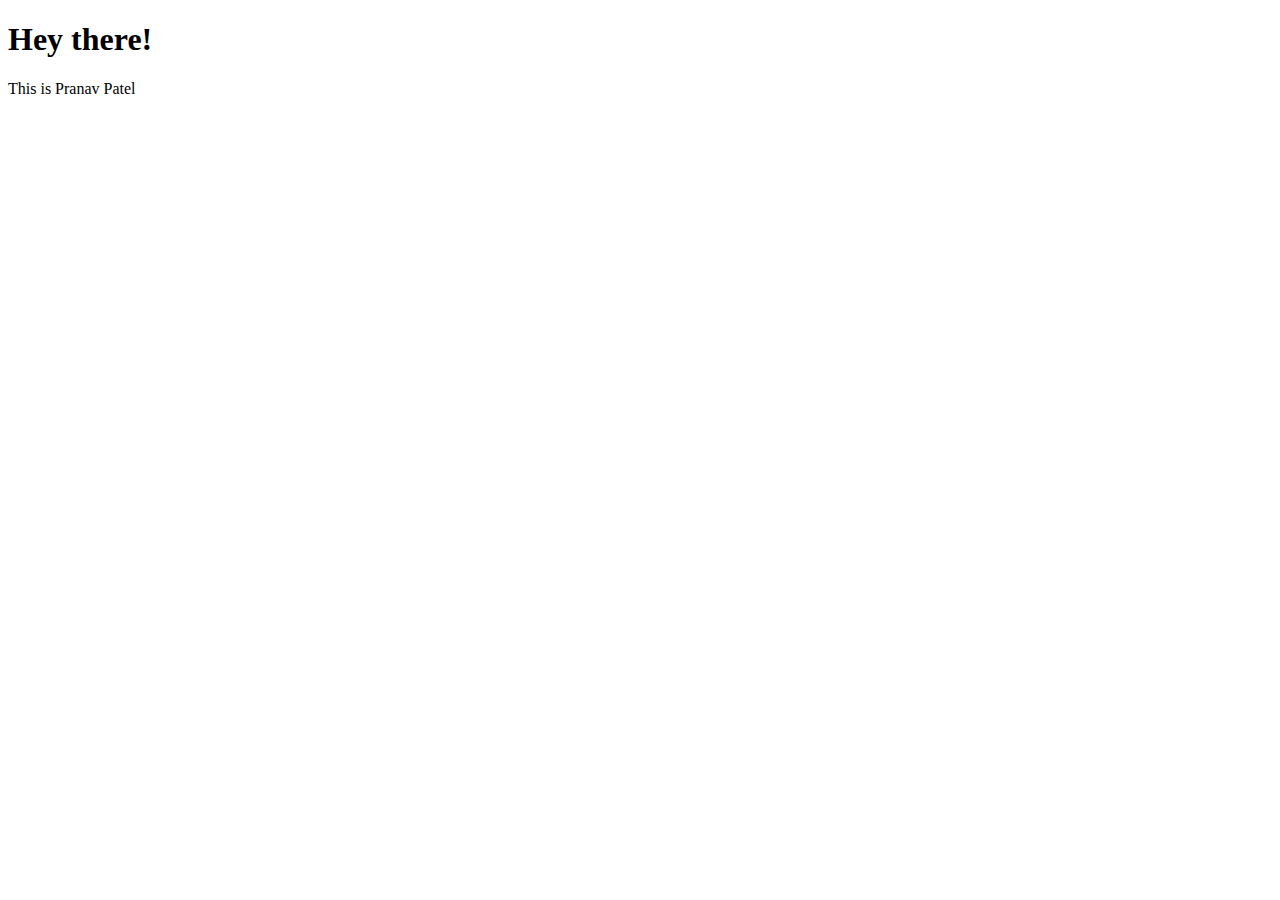
==== index.html @ 06e88c02 "initial commit" ====
<!DOCTYPE html>
<html lang="en">
<head>
    <meta charset="UTF-8">
    <meta http-equiv="X-UA-Compatible" content="IE=edge">
    <meta name="viewport" content="width=device-width, initial-scale=1.0">
    <title>Document</title>
</head>
<body>
    <h1>Hey there!</h1>
    This is Pranav Patel
</body>
</html>
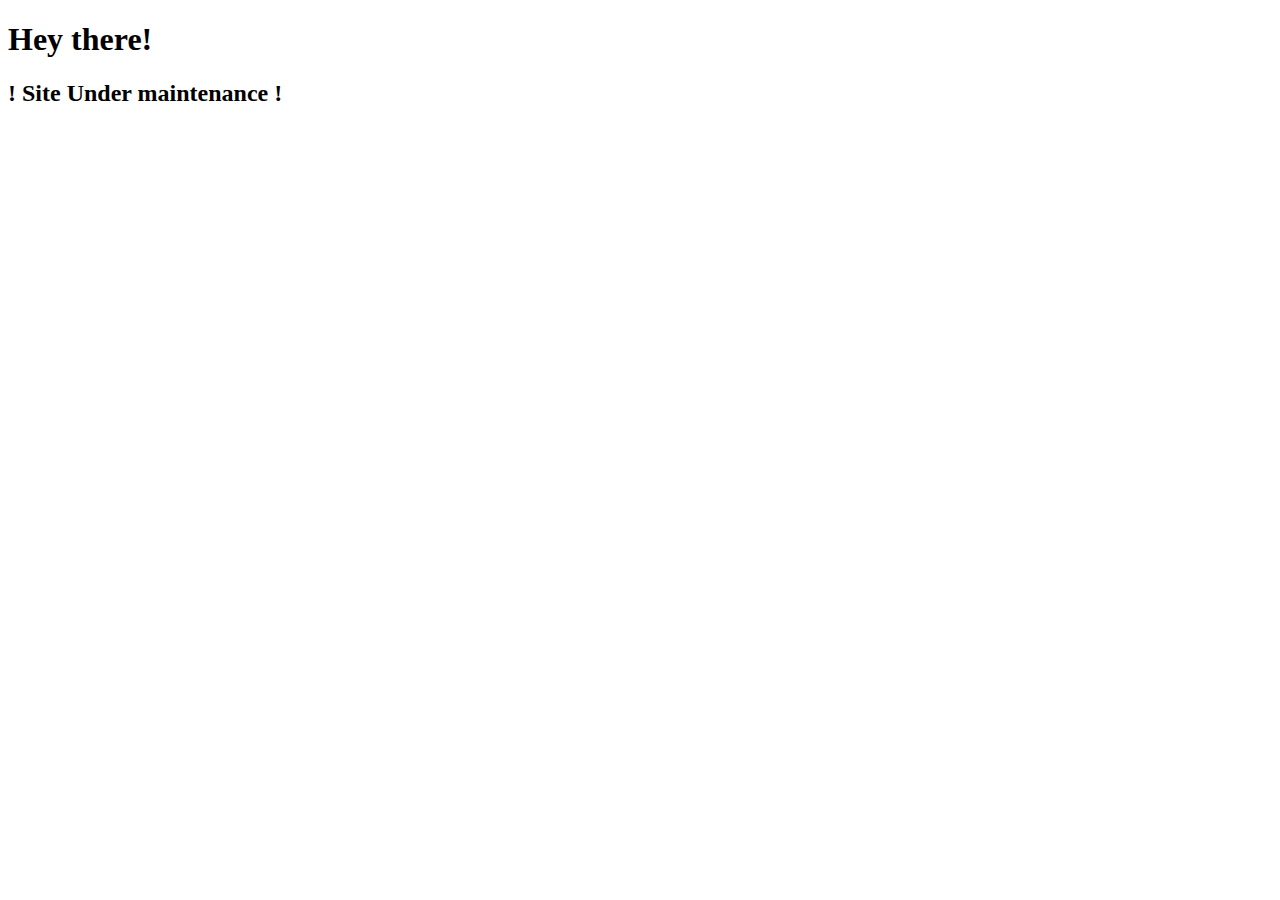
==== commit 3de33935: "under maintenance update index.js" ====
--- a/index.html
+++ b/index.html
@@ -4,10 +4,10 @@
     <meta charset="UTF-8">
     <meta http-equiv="X-UA-Compatible" content="IE=edge">
     <meta name="viewport" content="width=device-width, initial-scale=1.0">
-    <title>Document</title>
+    <title>Pranav Patel</title>
 </head>
 <body>
     <h1>Hey there!</h1>
-    This is Pranav Patel
+   <h2>               ! Site Under maintenance !    </h2> 
 </body>
 </html>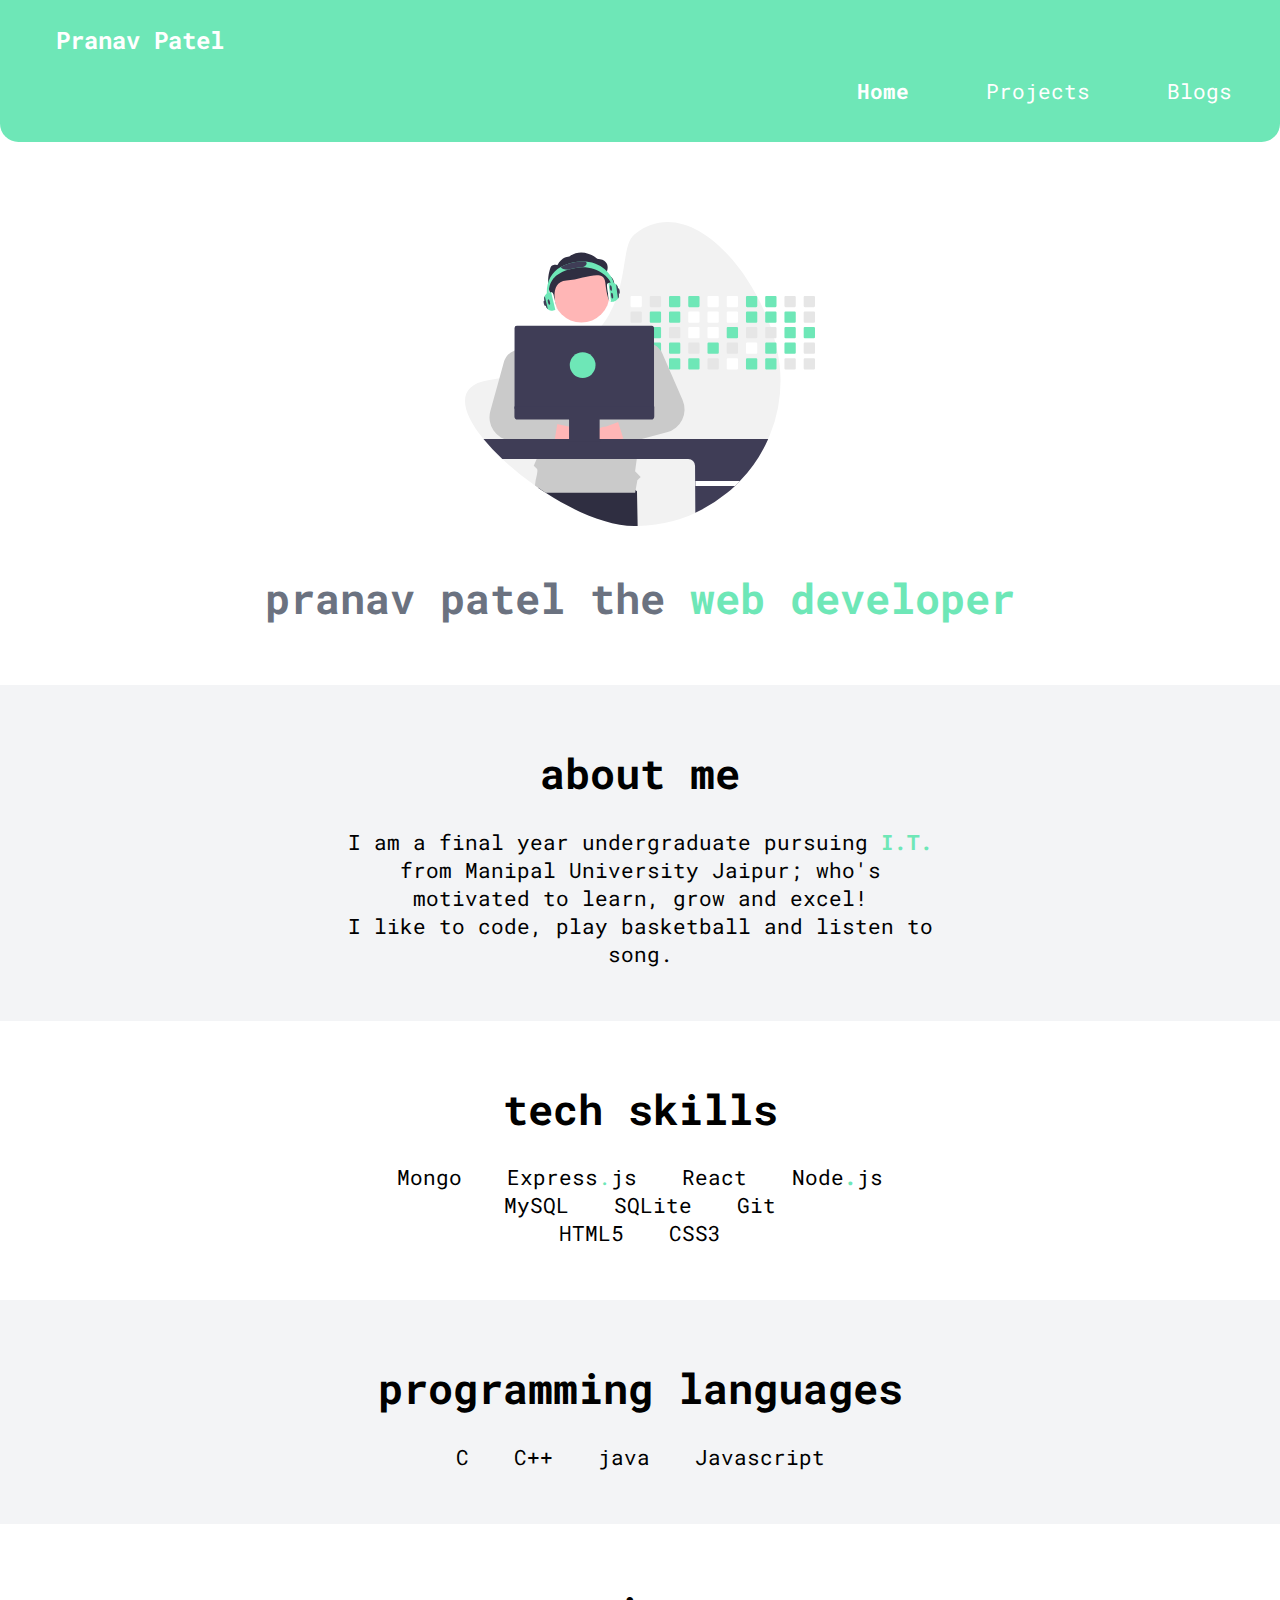
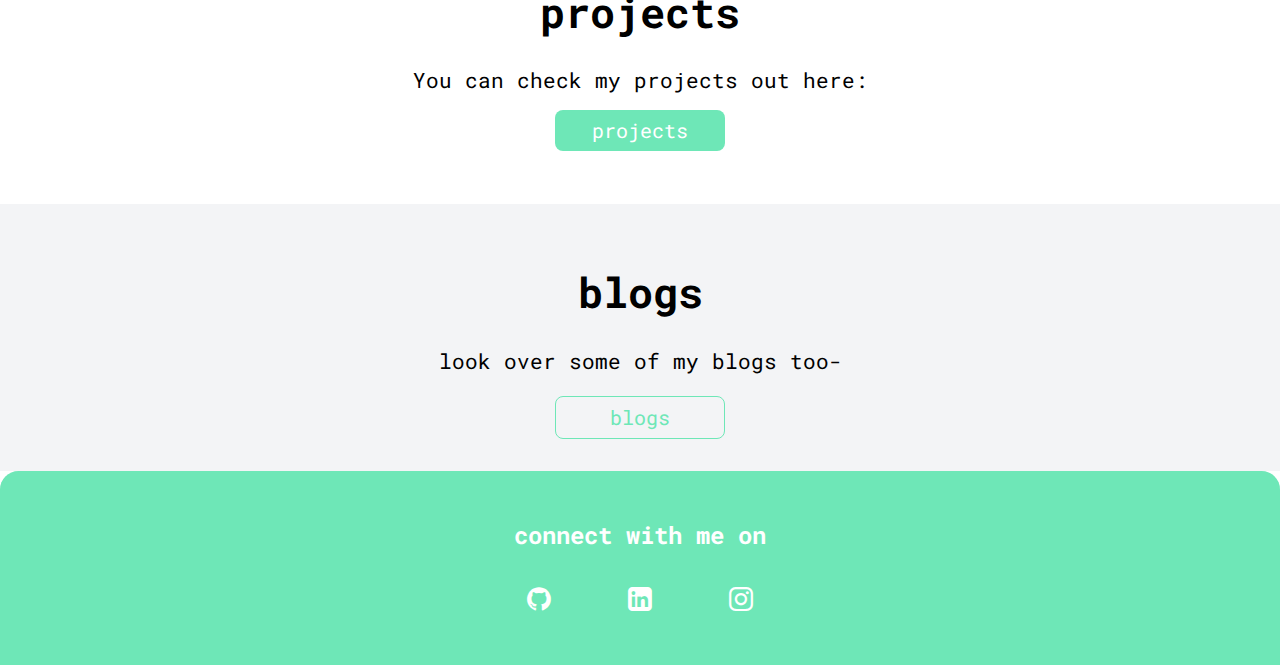
==== commit 51a327ad: "style: first page complete" ====
--- a/index.html
+++ b/index.html
@@ -1,13 +1,117 @@
 <!DOCTYPE html>
 <html lang="en">
+
 <head>
     <meta charset="UTF-8">
     <meta http-equiv="X-UA-Compatible" content="IE=edge">
     <meta name="viewport" content="width=device-width, initial-scale=1.0">
+    <link href="/styles/styles.css" rel="stylesheet" />
+    <link rel="stylesheet" href="https://cdnjs.cloudflare.com/ajax/libs/font-awesome/4.7.0/css/font-awesome.min.css">
     <title>Pranav Patel</title>
+    <link rel="icon" type="image/png" href="/images/favicon-16x16.png" sizes="16x16" />
+
 </head>
+
 <body>
-    <h1>Hey there!</h1>
-   <h2>               ! Site Under maintenance !    </h2> 
+    <nav class="navigation container">
+        <div class="nav-brand"><a class="link" href="/">Pranav Patel</a></div>
+        <ul class="list-non-bullet nav-pills">
+            <li class="list-item-inline">
+                <a class="link link-active" href="/">Home</a>
+                </li">
+            <li class="list-item-inline">
+                <a class="link" href="projects.html">Projects</a>
+            </li>
+            <li class="list-item-inline">
+                <a class="link" href="blogs.html">Blogs</a>
+            </li>
+        </ul>
+    </nav>
+
+    <header class="hero">
+        <img class="hero-img" src="/images/hero.svg" />
+        <h1 class="hero-heading">pranav patel the <span class="heading-inverted"> web developer</span></h1>
+    </header>
+
+    <section class="section ow">
+        <div class="container container-center">
+            <h1>about me</h1>
+            <p>I am a final year undergraduate pursuing <span style="font-weight: bolder;"
+                    class="heading-inverted">I.T.</span> from Manipal University Jaipur; who's motivated to learn, grow
+                and excel!<br> I like to code, play basketball and listen to song.</p>
+        </div>
+    </section>
+    <section class="section">
+        <div class="container container-center">
+            <h1>tech skills</h1>
+            <ul class="list-non-bullet">
+                <li class="list-item-inline">Mongo</li>
+                <li class="list-item-inline">Express<span class="heading-inverted">.</span>js</li>
+                <li class="list-item-inline">React</li>
+                <li class="list-item-inline">Node<span style="font-weight: bolder;" class="heading-inverted">.</span>js</li>
+
+                <br>
+                <li class="list-item-inline">MySQL</li>
+                <li class="list-item-inline">SQLite</li>
+                <li class="list-item-inline">Git</li>
+
+                <br>
+                <li class="list-item-inline">HTML5</li>
+                <li class="list-item-inline">CSS3</li>
+
+            </ul>
+        </div>
+    </section>
+    <section class="section ow">
+        <div class="container container-center">
+            <h1>programming languages</h1>
+            <ul class="list-non-bullet">
+                <li class="list-item-inline">C</li>
+                <li class="list-item-inline">C++</li>
+                <li class="list-item-inline">java</li>
+                <li class="list-item-inline">Javascript</li>
+            </ul>
+        </div>
+    </section>
+    <section class="section">
+        <div class="container container-center">
+          <h1>projects</h1>
+          <p>
+            You can check my projects out here:
+            <a style="margin: 1rem auto;" href="projects.html" class="link link-primary">projects</a>
+          </p>
+        </div>
+      </section>
+      <section class="section ow">
+        <div class="container container-center">
+          <h1>blogs</h1>
+          <p>look over some of my blogs too-</p>
+          <a style="margin: auto;" href="blogs.html" class="link link-secondary">blogs</a>
+        </div>
+      </section>
+
+    <footer class="footer">
+        <div class="footer-header">connect with me on</div>
+        <ul class="social-links list-non-bullet">
+            <li class="list-item-inline">
+                <a class="link" href="https://github.com/pranavpatel08">
+                    <i class="fa fa-github fa-lg" aria-hidden="true"></i>
+                </a>
+            </li>
+            <li class="list-item-inline">
+                <a class="link" href="https://www.linkedin.com/in/pranavpatel08/">
+                    <i class="fa fa-linkedin-square fa-lg" aria-hidden="true"></i>
+                </a>
+            </li>
+            <li class="list-item-inline">
+                <a class="link" href="https://www.instagram.com/pra.nnavv/">
+                    <i class="fa fa-instagram fa-lg" aria-hidden="true"></i>
+                </a>
+            </li>
+
+        </ul>
+    </footer>
+
 </body>
+
 </html>--- a/styles/styles.css
+++ b/styles/styles.css
@@ -0,0 +1,180 @@
+@import url('https://fonts.googleapis.com/css2?family=Roboto+Slab&display=swap');
+@import url('https://fonts.googleapis.com/css2?family=Roboto+Mono&display=swap');
+
+:root {
+    --primary-color: #6EE7B7;
+    --off-white: #f3f4f6;
+    --dark-gray: #6b7280;
+  }
+  
+  body {
+    /* font-family: "Cutive Mono", monospace; */
+    font-family: 'Roboto Mono', monospace;
+    /* font-family: 'Roboto Slab', serif; */
+    font-size: 1.3rem;
+    margin: 0px;
+    background: white;
+  }
+  
+  hr {
+    margin: 2rem 0rem;
+  }
+  
+  /** spaces **/
+  
+  .margin-md {
+    margin: 2rem;
+  }
+  
+  /** container **/
+  .container {
+    padding: 0rem 1rem;
+  }
+  
+  .container-center {
+    max-width: 600px;
+    margin: auto;
+    text-align: center;
+  }
+  
+  /** links **/
+  .link {
+    box-sizing: border-box;
+    text-decoration: none;
+    padding: 0.5rem 1rem;
+    text-align: center;
+  }
+  
+  .link-primary {
+    background-color: var(--primary-color);
+    border-radius: 0.5rem;
+    color: white;
+    display: block;
+    max-width: 170px;
+    margin: 1rem 1rem 1rem 0rem;
+    font-size: 19.5px;
+  }
+  
+  .link-secondary {
+    color: var(--primary-color);
+    border-radius: 0.5rem;
+    border: 1px solid var(--primary-color);
+    display: block;
+    max-width: 170px;
+    margin: 1rem 1rem 1rem 0rem;
+    font-size: 19.5px;
+  }
+    
+  /** lists **/
+  
+  .list-non-bullet {
+    list-style: none;
+    padding-inline-start: 0px;
+  }
+  
+  .list-item-inline {
+    display: inline;
+    padding: 0rem 1rem;
+  }
+  
+  /** navigation **/
+  
+  .navigation {
+    background: var(--primary-color);
+    padding: 1rem;
+    border-bottom-left-radius: 1.15rem;
+    border-bottom-right-radius: 1.15rem;
+  }
+  
+  .navigation .nav-brand {
+    font-weight: bold;
+    padding-top: .5rem;
+    padding-left: 1.5rem;
+    font-size: x-large;
+    color: white;
+  }
+  
+  .navigation .nav-pills {
+    text-align: right;
+  }
+  
+  .navigation .link {
+    color: white;
+  }
+  
+  .navigation .link-active {
+    font-weight: bold;
+  }
+  
+  /** header **/
+  
+  .hero {
+    padding: 2rem;
+    padding-top: 5rem;
+  }
+  
+  .hero .hero-img {
+    max-width: 80%;
+    width: 350px;
+    display: block;
+    margin: auto;
+  }
+  
+  .hero .hero-heading {
+    text-align: center;
+    padding-top: 1rem;
+    color: var(--dark-gray);
+  }
+  
+.heading-inverted {
+    color: var(--primary-color);
+  }
+  
+  /** sections **/
+  
+  .section {
+    padding: 2rem;
+  }
+  
+  .section h1 {
+    text-align: center;
+  }
+  
+  .ow {
+    background-color: var(--off-white);
+  }
+  
+  /** footers **/
+  
+  .footer {
+    background-color: var(--primary-color);
+    padding: 2rem 1rem;
+    text-align: center;
+    color: white;
+    border-top-right-radius: 1.15rem;
+    border-top-left-radius: 1.15rem;
+  }
+  
+  .footer .link {
+    color: white;
+  }
+  
+  .footer .footer-header {
+    padding: 1rem 0rem 0.8rem 0rem;
+    font-weight: bold;
+    font-size: x-large;
+  }
+  
+  .footer ul {
+    padding-inline-start: 0px;
+  }
+  
+  /** projects **/
+  .showcase-list {
+    padding: 2rem;
+  }
+  
+  /** blogs **/
+  .showcase-blog {
+    padding-bottom: 6rem;
+  }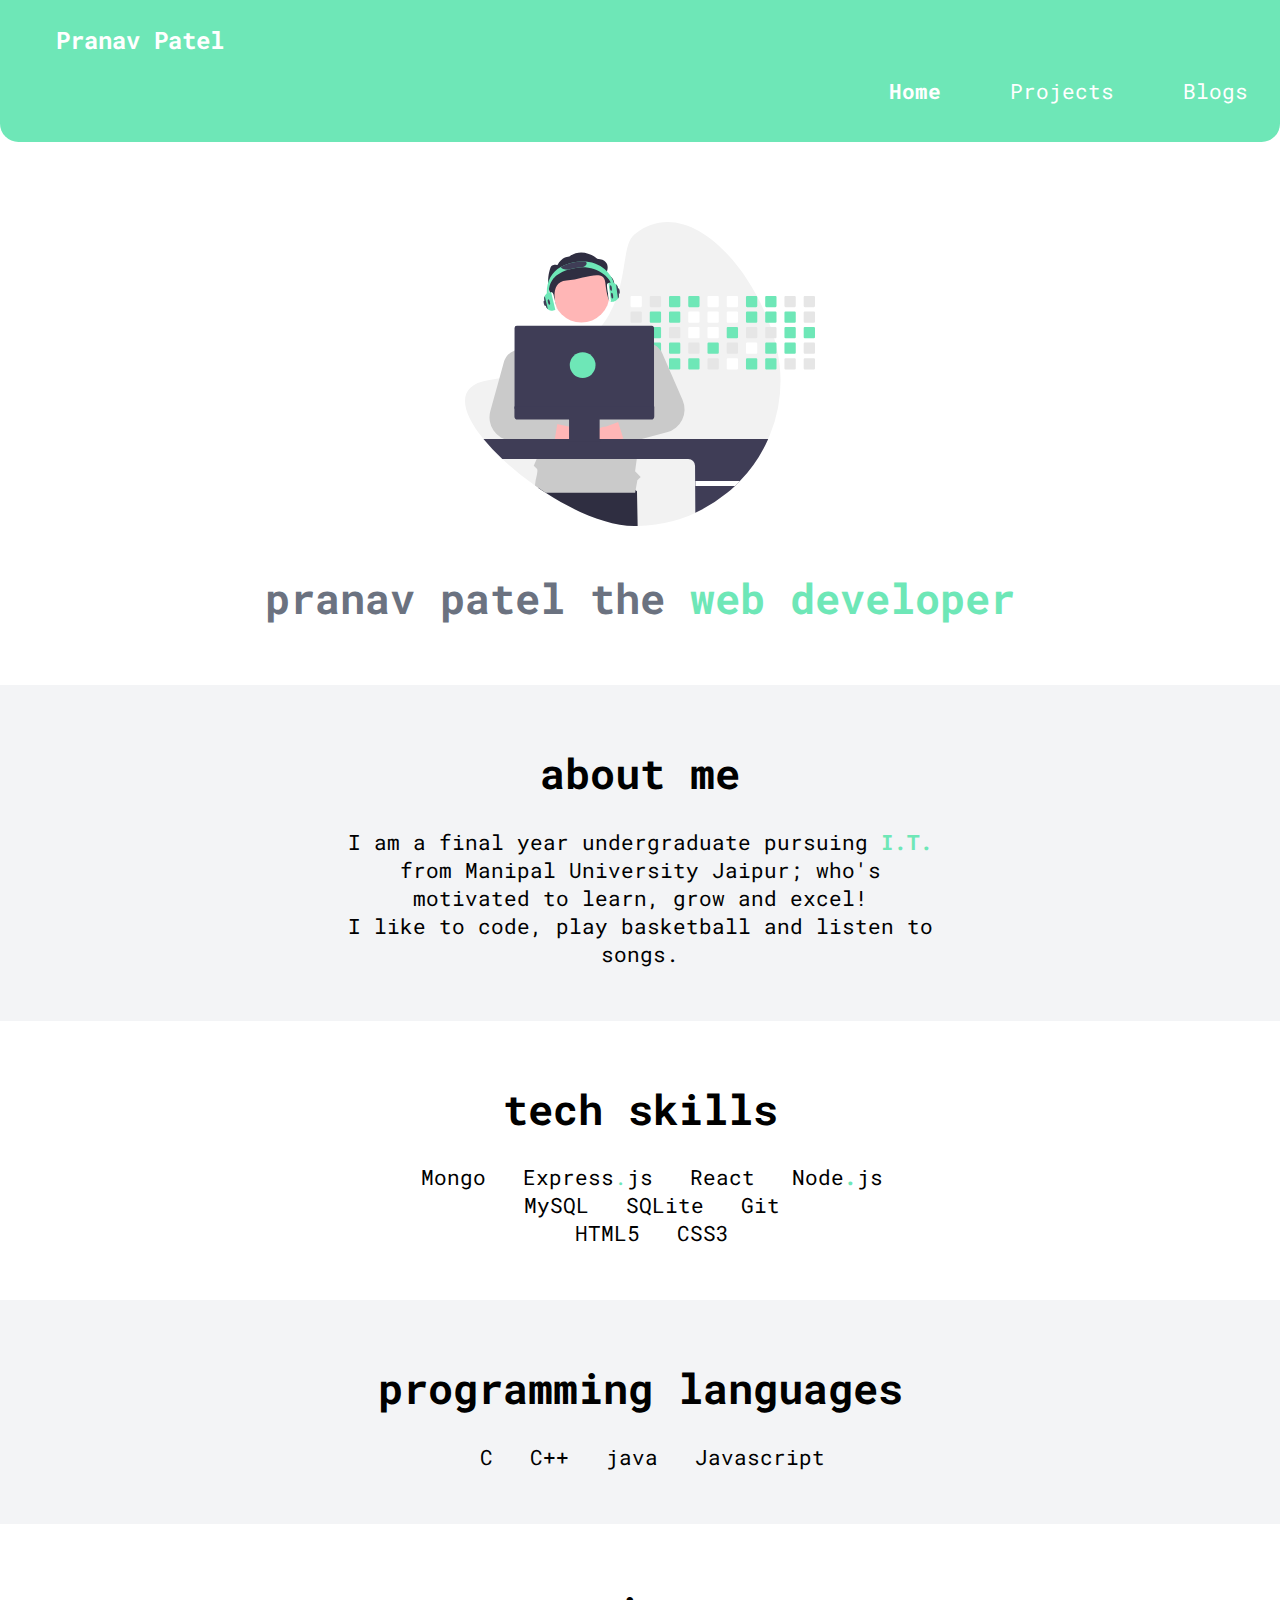
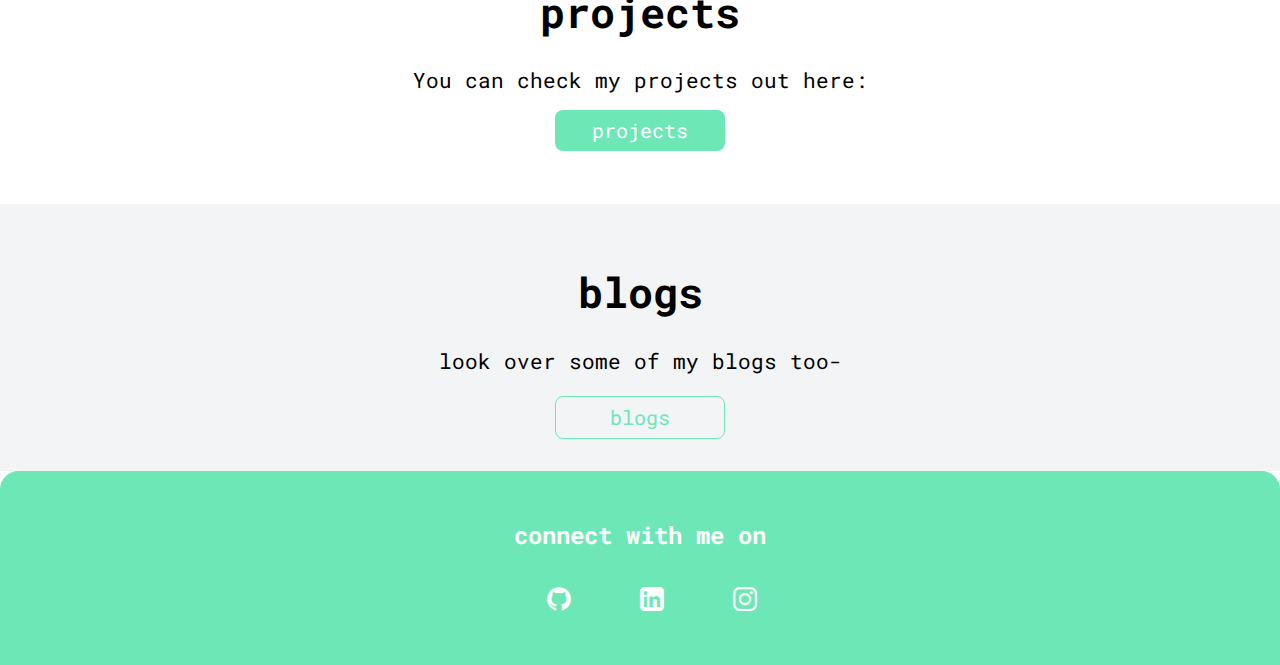
==== commit 51271ecb: "feat: change inline for smaller screens" ====
--- a/index.html
+++ b/index.html
@@ -7,7 +7,7 @@
     <meta name="viewport" content="width=device-width, initial-scale=1.0">
     <link href="/styles/styles.css" rel="stylesheet" />
     <link rel="stylesheet" href="https://cdnjs.cloudflare.com/ajax/libs/font-awesome/4.7.0/css/font-awesome.min.css">
-    <title>Pranav Patel</title>
+    <title>Pranav Patel | Home</title>
     <link rel="icon" type="image/png" href="/images/favicon-16x16.png" sizes="16x16" />
 
 </head>
@@ -37,8 +37,9 @@
         <div class="container container-center">
             <h1>about me</h1>
             <p>I am a final year undergraduate pursuing <span style="font-weight: bolder;"
-                    class="heading-inverted">I.T.</span> from Manipal University Jaipur; who's motivated to learn, grow
-                and excel!<br> I like to code, play basketball and listen to song.</p>
+                    class="heading-inverted">I.T.</span> from Manipal University Jaipur; who's motivated to learn, grow and excel!
+                    <br> I like to code, play basketball and listen to songs.
+            </p>
         </div>
     </section>
     <section class="section">
--- a/styles/styles.css
+++ b/styles/styles.css
@@ -74,8 +74,22 @@
   
   .list-item-inline {
     display: inline;
-    padding: 0rem 1rem;
+    padding-left: 1.5rem;
   }
+
+  @media only screen and (max-width: 550px) {
+    .navigation .list-item-inline {
+      padding-left: 0rem;
+    }
+  }
+
+  @media only screen and (max-width: 450px) {
+    .navigation .list-item-inline {
+      display:block;
+        }
+  }
+  
+  
   
   /** navigation **/
   
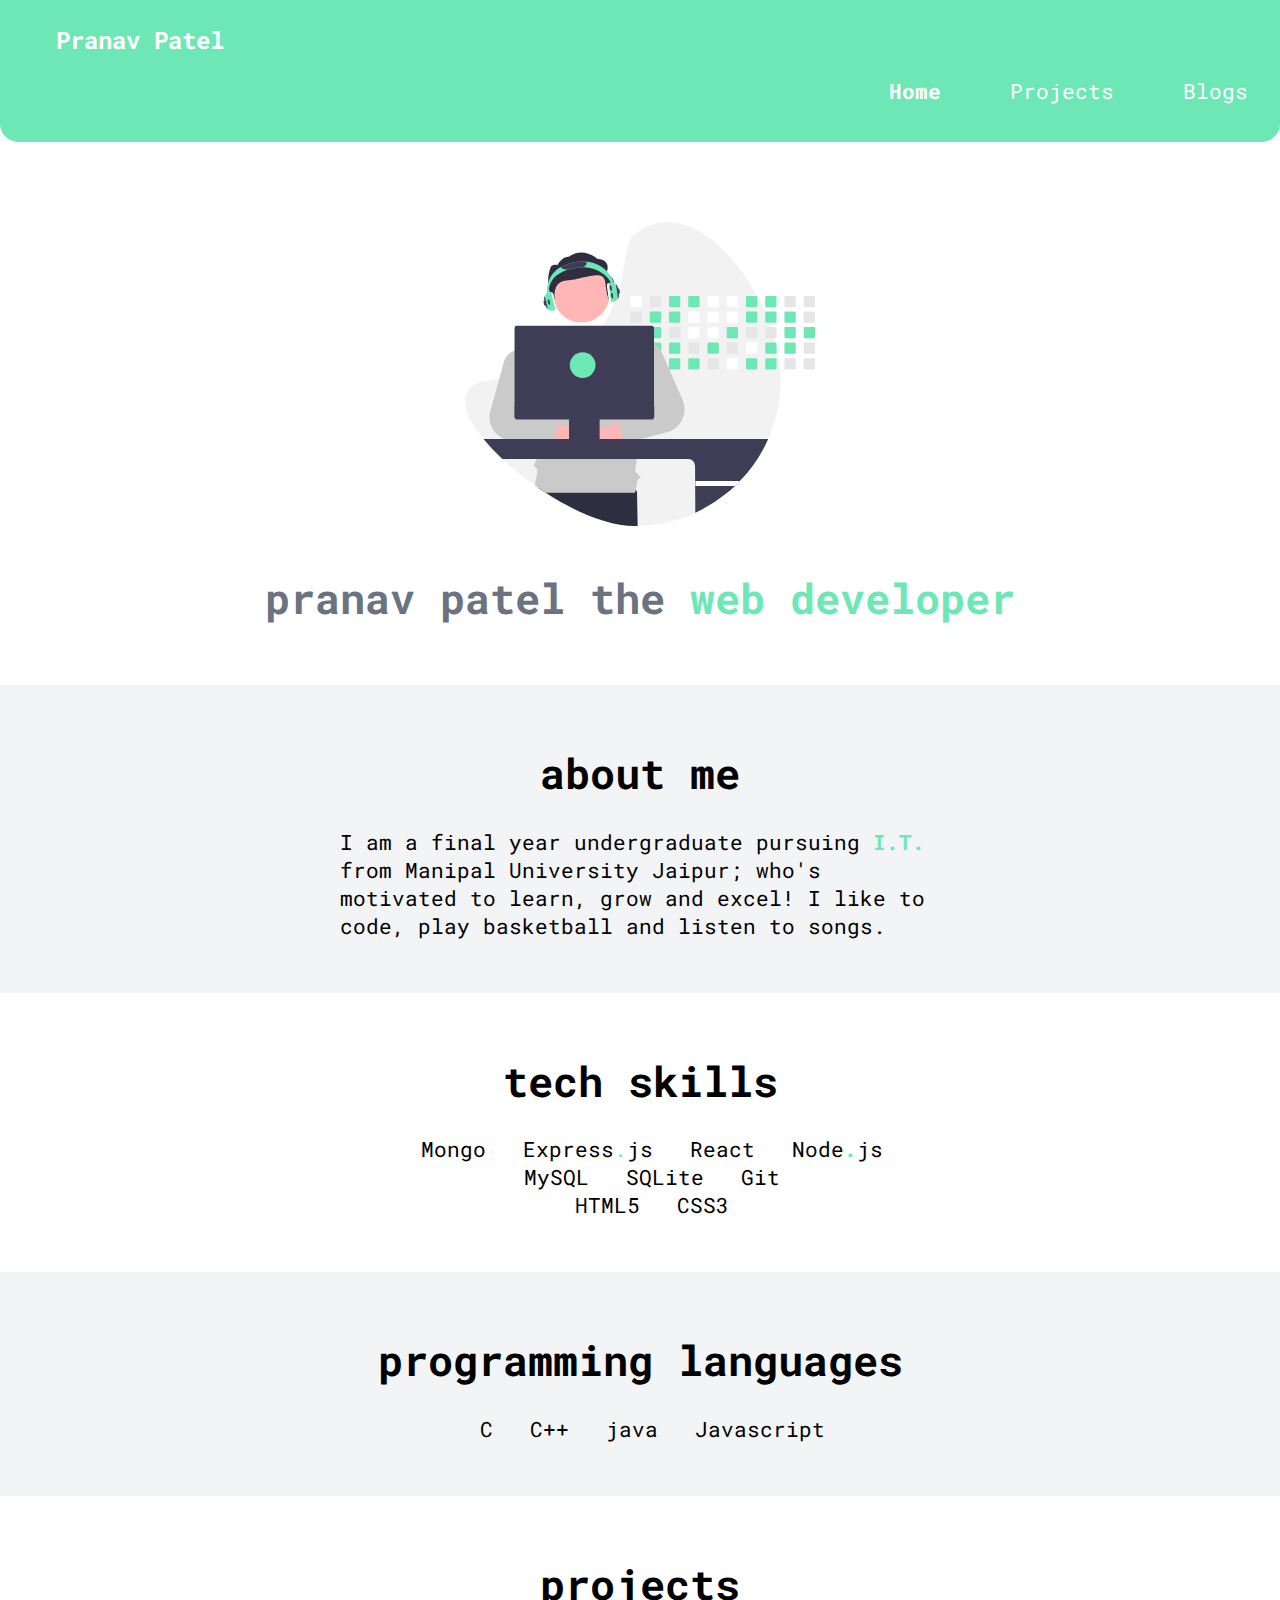
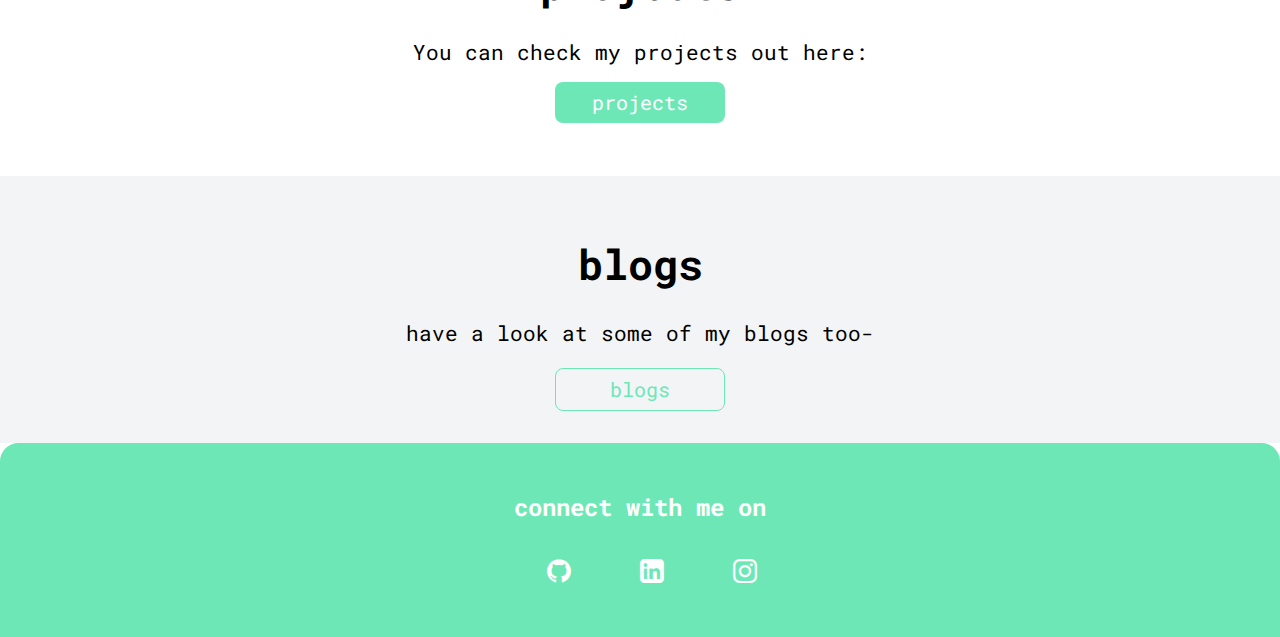
==== commit ae3b1abb: "feat: projects done" ====
--- a/index.html
+++ b/index.html
@@ -5,6 +5,8 @@
     <meta charset="UTF-8">
     <meta http-equiv="X-UA-Compatible" content="IE=edge">
     <meta name="viewport" content="width=device-width, initial-scale=1.0">
+    <meta name="author" content="Pranav Patel">
+    <meta name="description" content="My Portfolio">
     <link href="/styles/styles.css" rel="stylesheet" />
     <link rel="stylesheet" href="https://cdnjs.cloudflare.com/ajax/libs/font-awesome/4.7.0/css/font-awesome.min.css">
     <title>Pranav Patel | Home</title>
@@ -36,20 +38,22 @@
     <section class="section ow">
         <div class="container container-center">
             <h1>about me</h1>
-            <p>I am a final year undergraduate pursuing <span style="font-weight: bolder;"
-                    class="heading-inverted">I.T.</span> from Manipal University Jaipur; who's motivated to learn, grow and excel!
-                    <br> I like to code, play basketball and listen to songs.
+            <p> I am a final year undergraduate pursuing <span
+                    style="font-weight: bolder;" class="heading-inverted">I.T.</span> from Manipal University Jaipur;
+                who's motivated to learn, grow and excel!
+                I like to code, play basketball and listen to songs.
             </p>
         </div>
     </section>
     <section class="section">
         <div class="container container-center">
             <h1>tech skills</h1>
-            <ul class="list-non-bullet">
+            <ul style="text-align: center;" class="list-non-bullet">
                 <li class="list-item-inline">Mongo</li>
                 <li class="list-item-inline">Express<span class="heading-inverted">.</span>js</li>
                 <li class="list-item-inline">React</li>
-                <li class="list-item-inline">Node<span style="font-weight: bolder;" class="heading-inverted">.</span>js</li>
+                <li class="list-item-inline">Node<span style="font-weight: bolder;" class="heading-inverted">.</span>js
+                </li>
 
                 <br>
                 <li class="list-item-inline">MySQL</li>
@@ -66,7 +70,7 @@
     <section class="section ow">
         <div class="container container-center">
             <h1>programming languages</h1>
-            <ul class="list-non-bullet">
+            <ul style="text-align: center;" class="list-non-bullet">
                 <li class="list-item-inline">C</li>
                 <li class="list-item-inline">C++</li>
                 <li class="list-item-inline">java</li>
@@ -76,20 +80,20 @@
     </section>
     <section class="section">
         <div class="container container-center">
-          <h1>projects</h1>
-          <p>
-            You can check my projects out here:
-            <a style="margin: 1rem auto;" href="projects.html" class="link link-primary">projects</a>
-          </p>
+            <h1>projects</h1>
+            <p style="text-align: center;">
+                You can check my projects out here:
+                <a style="margin: 1rem auto;" href="projects.html" class="link link-primary">projects</a>
+            </p>
         </div>
-      </section>
-      <section class="section ow">
+    </section>
+    <section class="section ow">
         <div class="container container-center">
-          <h1>blogs</h1>
-          <p>look over some of my blogs too-</p>
-          <a style="margin: auto;" href="blogs.html" class="link link-secondary">blogs</a>
+            <h1>blogs</h1>
+            <p style="text-align: center;">have a look at some of my blogs too-</p>
+            <a style="margin: auto;" href="blogs.html" class="link link-secondary">blogs</a>
         </div>
-      </section>
+    </section>
 
     <footer class="footer">
         <div class="footer-header">connect with me on</div>
--- a/styles/styles.css
+++ b/styles/styles.css
@@ -1,4 +1,3 @@
-@import url('https://fonts.googleapis.com/css2?family=Roboto+Slab&display=swap');
 @import url('https://fonts.googleapis.com/css2?family=Roboto+Mono&display=swap');
 
 :root {
@@ -8,12 +7,11 @@
   }
   
   body {
-    /* font-family: "Cutive Mono", monospace; */
     font-family: 'Roboto Mono', monospace;
-    /* font-family: 'Roboto Slab', serif; */
     font-size: 1.3rem;
     margin: 0px;
     background: white;
+    overflow-x: hidden;
   }
   
   hr {
@@ -34,7 +32,7 @@
   .container-center {
     max-width: 600px;
     margin: auto;
-    text-align: center;
+    /* text-align: center; */
   }
   
   /** links **/
@@ -54,7 +52,7 @@
     margin: 1rem 1rem 1rem 0rem;
     font-size: 19.5px;
   }
-  
+
   .link-secondary {
     color: var(--primary-color);
     border-radius: 0.5rem;
@@ -76,20 +74,6 @@
     display: inline;
     padding-left: 1.5rem;
   }
-
-  @media only screen and (max-width: 550px) {
-    .navigation .list-item-inline {
-      padding-left: 0rem;
-    }
-  }
-
-  @media only screen and (max-width: 450px) {
-    .navigation .list-item-inline {
-      display:block;
-        }
-  }
-  
-  
   
   /** navigation **/
   
@@ -187,8 +171,35 @@
   .showcase-list {
     padding: 2rem;
   }
-  
+
+ .showcase-list .link {
+    font-size: 18px;
+    display: inline;
+  }
+
+  .showcase-list .list-non-bullet {
+    text-align: center;
+  }
+
   /** blogs **/
   .showcase-blog {
     padding-bottom: 6rem;
-  }+  }
+
+  
+  @media only screen and (max-width: 615px) {
+    .list-item-inline {
+      padding: 0rem;
+    }
+    .showcase-list .link {
+      display: block;
+    }
+
+  }
+
+  @media only screen and (max-width: 450px) {
+    .navigation .list-item-inline {
+      display:block;
+        }
+  }
+  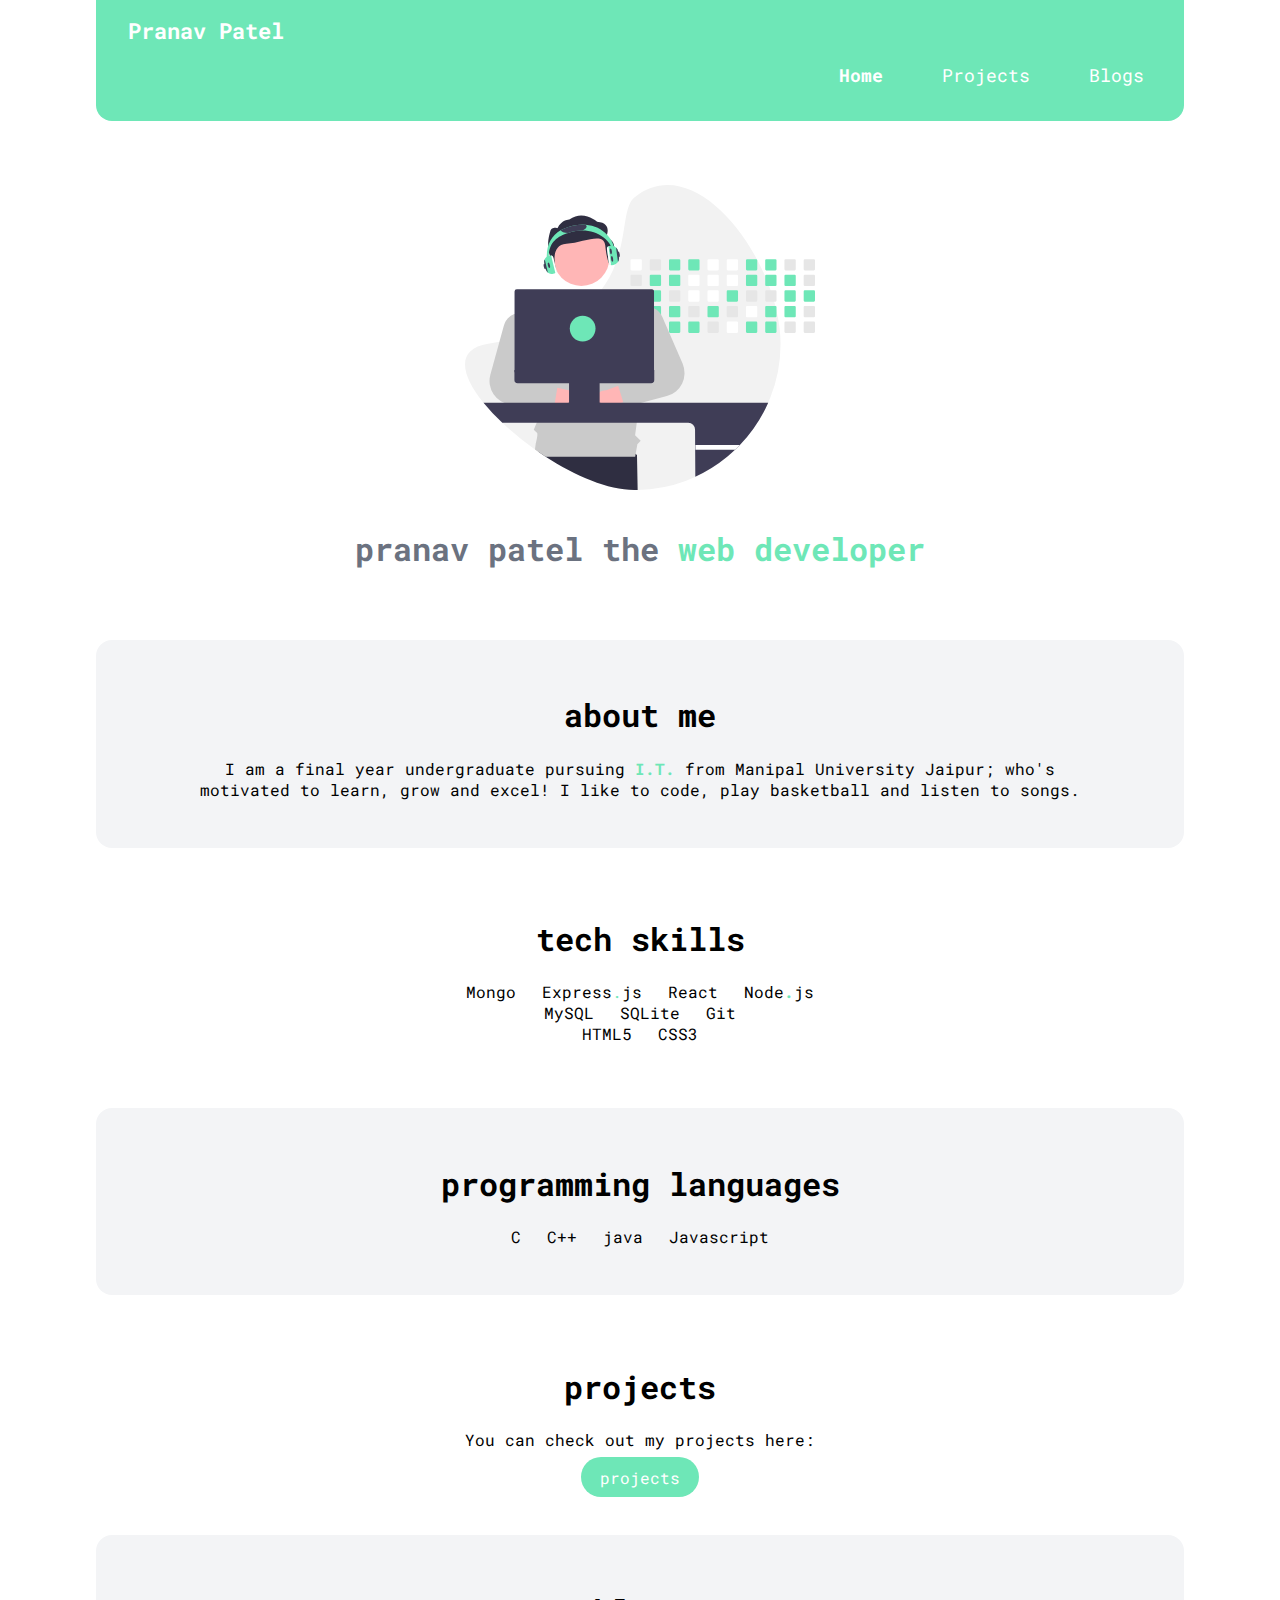
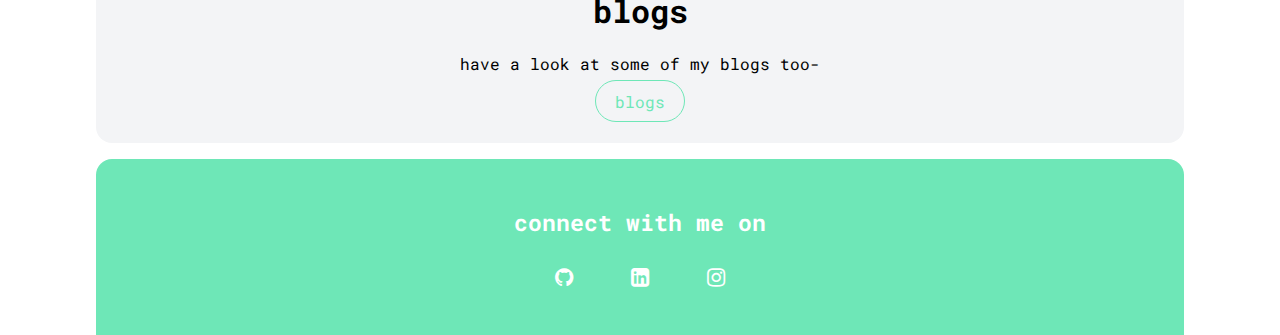
==== commit 0b53befa: "update: blogs & major styling" ====
--- a/index.html
+++ b/index.html
@@ -48,7 +48,7 @@
     <section class="section">
         <div class="container container-center">
             <h1>tech skills</h1>
-            <ul style="text-align: center;" class="list-non-bullet">
+            <ul class="list-non-bullet">
                 <li class="list-item-inline">Mongo</li>
                 <li class="list-item-inline">Express<span class="heading-inverted">.</span>js</li>
                 <li class="list-item-inline">React</li>
@@ -70,7 +70,7 @@
     <section class="section ow">
         <div class="container container-center">
             <h1>programming languages</h1>
-            <ul style="text-align: center;" class="list-non-bullet">
+            <ul class="list-non-bullet">
                 <li class="list-item-inline">C</li>
                 <li class="list-item-inline">C++</li>
                 <li class="list-item-inline">java</li>
@@ -81,17 +81,15 @@
     <section class="section">
         <div class="container container-center">
             <h1>projects</h1>
-            <p style="text-align: center;">
-                You can check my projects out here:
-                <a style="margin: 1rem auto;" href="projects.html" class="link link-primary">projects</a>
-            </p>
+            <p>You can check out my projects here:</p>
+            <a  href="projects.html" class="link link-primary">projects</a>
         </div>
     </section>
     <section class="section ow">
         <div class="container container-center">
             <h1>blogs</h1>
-            <p style="text-align: center;">have a look at some of my blogs too-</p>
-            <a style="margin: auto;" href="blogs.html" class="link link-secondary">blogs</a>
+            <p>have a look at some of my blogs too-</p>
+            <a href="blogs.html" class="link link-secondary">blogs</a>
         </div>
     </section>
 
--- a/styles/styles.css
+++ b/styles/styles.css
@@ -8,20 +8,9 @@
   
   body {
     font-family: 'Roboto Mono', monospace;
-    font-size: 1.3rem;
-    margin: 0px;
-    background: white;
-    overflow-x: hidden;
-  }
-  
-  hr {
-    margin: 2rem 0rem;
-  }
-  
-  /** spaces **/
-  
-  .margin-md {
-    margin: 2rem;
+    margin: 0px auto;
+    width: 100%;
+    max-width: 85%;
   }
   
   /** container **/
@@ -30,9 +19,9 @@
   }
   
   .container-center {
-    max-width: 600px;
+    max-width: 880px;
     margin: auto;
-    /* text-align: center; */
+    width: 100%;
   }
   
   /** links **/
@@ -40,27 +29,24 @@
     box-sizing: border-box;
     text-decoration: none;
     padding: 0.5rem 1rem;
-    text-align: center;
   }
   
   .link-primary {
     background-color: var(--primary-color);
-    border-radius: 0.5rem;
-    color: white;
-    display: block;
-    max-width: 170px;
-    margin: 1rem 1rem 1rem 0rem;
-    font-size: 19.5px;
+    border-radius: 2rem;
+    color: white;
+    max-width: 140px;
+    padding: 0.6rem 1.2rem;
+    margin: 1rem auto;
   }
 
   .link-secondary {
     color: var(--primary-color);
-    border-radius: 0.5rem;
+    border-radius: 2rem;
     border: 1px solid var(--primary-color);
-    display: block;
-    max-width: 170px;
-    margin: 1rem 1rem 1rem 0rem;
-    font-size: 19.5px;
+    max-width: 140px;
+    margin: 1rem;
+    padding: 0.6rem 1.2rem;
   }
     
   /** lists **/
@@ -72,7 +58,8 @@
   
   .list-item-inline {
     display: inline;
-    padding-left: 1.5rem;
+    padding: 0rem 0.5rem;
+    /* padding-left: 1.25rem; */
   }
   
   /** navigation **/
@@ -80,20 +67,24 @@
   .navigation {
     background: var(--primary-color);
     padding: 1rem;
-    border-bottom-left-radius: 1.15rem;
-    border-bottom-right-radius: 1.15rem;
+    border-bottom-left-radius: 1rem;
+    border-bottom-right-radius: 1rem;
   }
   
   .navigation .nav-brand {
     font-weight: bold;
-    padding-top: .5rem;
-    padding-left: 1.5rem;
-    font-size: x-large;
-    color: white;
+    font-size: 1.4rem;
+  }
+
+  .nav-brand a {
+    text-decoration: none;
+    color: inherit;
   }
   
   .navigation .nav-pills {
+    font-size: large;
     text-align: right;
+    
   }
   
   .navigation .link {
@@ -101,14 +92,13 @@
   }
   
   .navigation .link-active {
-    font-weight: bold;
+    font-weight:bolder;
   }
   
   /** header **/
-  
   .hero {
     padding: 2rem;
-    padding-top: 5rem;
+    padding-top: 4rem;
   }
   
   .hero .hero-img {
@@ -132,9 +122,8 @@
   
   .section {
     padding: 2rem;
-  }
-  
-  .section h1 {
+    margin: 1rem 0;
+    border-radius: 1rem;
     text-align: center;
   }
   
@@ -149,8 +138,8 @@
     padding: 2rem 1rem;
     text-align: center;
     color: white;
-    border-top-right-radius: 1.15rem;
-    border-top-left-radius: 1.15rem;
+    border-top-right-radius: 1rem;
+    border-top-left-radius: 1rem;
   }
   
   .footer .link {
@@ -160,7 +149,7 @@
   .footer .footer-header {
     padding: 1rem 0rem 0.8rem 0rem;
     font-weight: bold;
-    font-size: x-large;
+    font-size: 23px;
   }
   
   .footer ul {
@@ -170,36 +159,42 @@
   /** projects **/
   .showcase-list {
     padding: 2rem;
-  }
-
- .showcase-list .link {
-    font-size: 18px;
-    display: inline;
-  }
-
-  .showcase-list .list-non-bullet {
-    text-align: center;
+    border-radius: 1rem;
+    text-align: center;
+    margin: 3rem auto;
+  }
+
+  .showcase-list h1{
+    margin: 0.5rem;
+  }
+  .showcase-list p{
+    padding-bottom: 1rem;
   }
 
   /** blogs **/
   .showcase-blog {
     padding-bottom: 6rem;
-  }
-
-  
-  @media only screen and (max-width: 615px) {
+    text-align: center;
+  }
+
+  
+  @media (max-width: 900px) {
+    body {
+      max-width: 95%;
+      width: 100%;
+    }
+  
     .list-item-inline {
+      display: inline;
       padding: 0rem;
     }
-    .showcase-list .link {
+  
+    .container-center {
+      width: auto;
+    }
+  
+    .link-primary {
       display: block;
     }
-
-  }
-
-  @media only screen and (max-width: 450px) {
-    .navigation .list-item-inline {
-      display:block;
-        }
   }
   